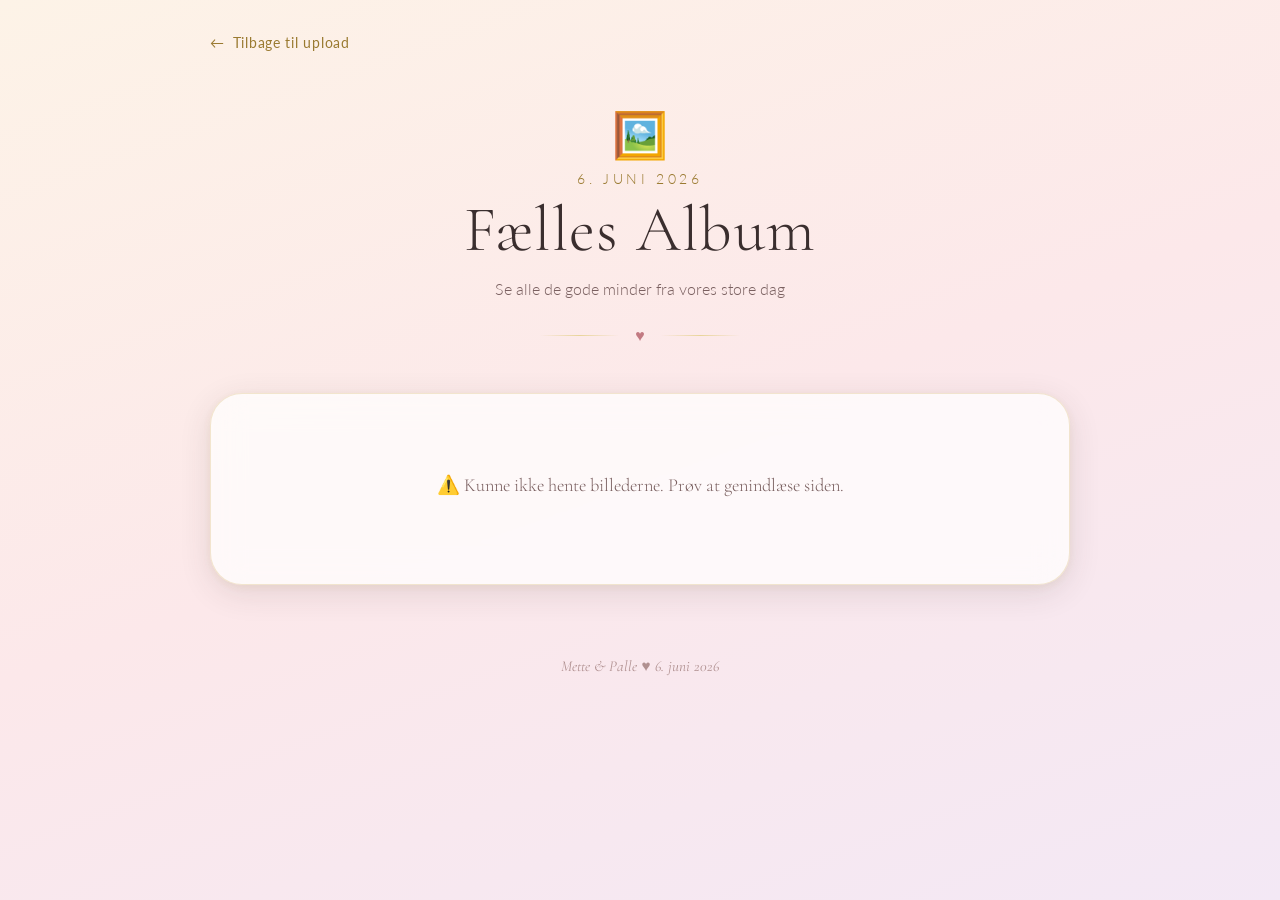
==== album.html @ d2fdee3d "feat: tilføj fælles bryllupsalbum med navnefelt og Netlify foto-funktion" ====
<!DOCTYPE html>
<html lang="da">
<head>
  <meta charset="UTF-8" />
  <meta name="viewport" content="width=device-width, initial-scale=1.0" />
  <title>Bryllupsalbum – Mette &amp; Palle 💍</title>
  <meta name="description" content="Se alle bryllupsbilleder og videoer fra Mette &amp; Palles store dag – 6. juni 2026" />
  <link rel="preconnect" href="https://fonts.googleapis.com" />
  <link rel="preconnect" href="https://fonts.gstatic.com" crossorigin />
  <link href="https://fonts.googleapis.com/css2?family=Cormorant+Garamond:ital,wght@0,300;0,400;0,600;1,300;1,400&family=Lato:wght@300;400;700&display=swap" rel="stylesheet" />
  <link rel="stylesheet" href="style.css" />
  <link rel="stylesheet" href="album.css" />
</head>
<body>

  <!-- Floating petals background -->
  <div class="petals-container" id="petalsContainer"></div>

  <main class="app-container album-page">

    <!-- Tilbage-link -->
    <nav class="album-back-nav">
      <a href="index.html" class="album-back-link">
        <span>←</span>
        <span>Tilbage til upload</span>
      </a>
    </nav>

    <!-- Header -->
    <header class="wedding-header">
      <div class="rings-icon">🖼️</div>
      <p class="wedding-date">6. juni 2026</p>
      <h1 class="wedding-title">Fælles Album</h1>
      <p class="wedding-subtitle">Se alle de gode minder fra vores store dag</p>
      <div class="divider">
        <span class="divider-line"></span>
        <span class="divider-heart">♥</span>
        <span class="divider-line"></span>
      </div>
    </header>

    <!-- Galleri-sektion -->
    <section class="upload-section" id="albumSection">

      <!-- Loading -->
      <div id="loadingState" class="album-status">
        <p>Henter de nyeste billeder... 🌸</p>
      </div>

      <!-- Tom -->
      <div id="emptyState" class="album-status" style="display:none;">
        <p>Ingen billeder endnu – vær den første til at uploade! 📷</p>
        <a href="index.html" class="upload-more-btn" style="display:inline-block; margin-top:1rem; text-decoration:none;">Upload billeder</a>
      </div>

      <!-- Fejl -->
      <div id="errorState" class="album-status" style="display:none;">
        <p>⚠️ Kunne ikke hente billederne. Prøv at genindlæse siden.</p>
      </div>

      <!-- Galleri-gitter -->
      <div class="gallery-grid" id="galleryGrid"></div>

    </section>

  </main>

  <!-- Footer -->
  <footer class="wedding-footer">
    <p>Mette &amp; Palle ♥ 6. juni 2026</p>
  </footer>

  <!-- Fuldskærms-modal -->
  <div id="imageModal" class="photo-modal">
    <button id="closeModal" class="modal-close" aria-label="Luk">&times;</button>
    <div class="modal-inner">
      <img src="" alt="Billede i fuld størrelse" id="modalImg" class="modal-img" />
      <p id="modalCredit" class="modal-credit"></p>
    </div>
  </div>

  <script src="config.js"></script>
  <script src="album.js"></script>
</body>
</html>
---- style.css ----
/* =====================================================
   METTE & PALLE – BRYLLUPSAPP
   Wedding Photo Upload – Style
   ===================================================== */

/* ---------- Tokens ---------- */
:root {
  --cream:        #fdf8f0;
  --gold:         #c9a84c;
  --gold-light:   #e8d49a;
  --gold-dark:    #9a7a30;
  --rose:         #e8b4b8;
  --rose-dark:    #c27a82;
  --blush:        #f9eded;
  --text-dark:    #3a2e2e;
  --text-mid:     #7a6060;
  --text-light:   #b09090;
  --white:        #ffffff;
  --shadow:       rgba(58, 46, 46, 0.12);
  --radius-sm:    12px;
  --radius-md:    20px;
  --radius-lg:    32px;
}

/* ---------- Reset & Base ---------- */
*, *::before, *::after { box-sizing: border-box; margin: 0; padding: 0; }

html {
  font-size: 16px;
  scroll-behavior: smooth;
}

body {
  font-family: 'Lato', sans-serif;
  background: linear-gradient(160deg, #fdf3e7 0%, #fce8ea 50%, #f3e8f5 100%);
  min-height: 100vh;
  color: var(--text-dark);
  overflow-x: hidden;
  position: relative;
}

/* ---------- Floating Petals ---------- */
.petals-container {
  position: fixed;
  inset: 0;
  pointer-events: none;
  z-index: 0;
  overflow: hidden;
}

.petal {
  position: absolute;
  top: -40px;
  font-size: 1.2rem;
  opacity: 0.6;
  animation: fallDown linear infinite;
  user-select: none;
}

@keyframes fallDown {
  0%   { transform: translateY(-40px) rotate(0deg); opacity: 0.7; }
  100% { transform: translateY(110vh) rotate(360deg); opacity: 0; }
}

/* ---------- App Container ---------- */
.app-container {
  position: relative;
  z-index: 1;
  max-width: 520px;
  margin: 0 auto;
  padding: 2rem 1.25rem 3rem;
}

/* ---------- Header ---------- */
.wedding-header {
  text-align: center;
  padding: 2.5rem 1rem 1.5rem;
}

.rings-icon {
  font-size: 2.8rem;
  display: block;
  margin-bottom: 0.5rem;
  animation: gentleBob 3s ease-in-out infinite;
}

@keyframes gentleBob {
  0%, 100% { transform: translateY(0); }
  50%       { transform: translateY(-6px); }
}

.wedding-date {
  font-family: 'Lato', sans-serif;
  font-weight: 300;
  font-size: 0.9rem;
  letter-spacing: 0.25em;
  color: var(--gold-dark);
  text-transform: uppercase;
  margin-bottom: 0.5rem;
}

.wedding-title {
  font-family: 'Cormorant Garamond', serif;
  font-weight: 300;
  font-size: clamp(2.8rem, 8vw, 4rem);
  color: var(--text-dark);
  line-height: 1.1;
  letter-spacing: 0.02em;
}

.ampersand {
  font-style: italic;
  color: var(--gold);
}

.wedding-subtitle {
  font-family: 'Lato', sans-serif;
  font-weight: 300;
  font-size: 1rem;
  color: var(--text-mid);
  margin-top: 0.75rem;
  line-height: 1.5;
}

/* Divider */
.divider {
  display: flex;
  align-items: center;
  gap: 1rem;
  margin: 1.5rem auto;
  max-width: 200px;
}

.divider-line {
  flex: 1;
  height: 1px;
  background: linear-gradient(to right, transparent, var(--gold-light), transparent);
}

.divider-heart {
  color: var(--rose-dark);
  font-size: 1rem;
}

/* ---------- Token Warning ---------- */
.token-warning {
  background: #fff8e1;
  border: 1.5px solid var(--gold-light);
  border-radius: var(--radius-sm);
  padding: 0.9rem 1.2rem;
  font-size: 0.85rem;
  color: #7a6030;
  margin-bottom: 1.25rem;
  line-height: 1.5;
  display: none; /* Shown via JS if token missing */
}

.token-warning code {
  background: rgba(201, 168, 76, 0.15);
  padding: 0.1em 0.4em;
  border-radius: 4px;
  font-size: 0.82rem;
}

.token-warning.visible { display: block; }

/* ---------- Upload Section ---------- */
.upload-section {
  background: rgba(255, 255, 255, 0.72);
  backdrop-filter: blur(16px);
  -webkit-backdrop-filter: blur(16px);
  border: 1px solid rgba(201, 168, 76, 0.25);
  border-radius: var(--radius-lg);
  padding: 2rem 1.5rem;
  box-shadow:
    0 8px 32px var(--shadow),
    0 2px 8px rgba(201, 168, 76, 0.1);
}

/* ---------- Dropzone ---------- */
.dropzone {
  position: relative;
  border: 2.5px dashed var(--gold-light);
  border-radius: var(--radius-md);
  padding: 2.5rem 1rem;
  text-align: center;
  cursor: pointer;
  transition: border-color 0.25s, background 0.25s, transform 0.2s;
  background: rgba(253, 248, 240, 0.6);
}

.dropzone:hover,
.dropzone.drag-over {
  border-color: var(--gold);
  background: rgba(232, 212, 154, 0.18);
  transform: scale(1.01);
}

.dropzone input[type="file"] {
  position: absolute;
  inset: 0;
  opacity: 0;
  cursor: pointer;
  width: 100%;
  height: 100%;
}

.camera-icon {
  font-size: 3rem;
  margin-bottom: 0.75rem;
  display: block;
}

.dropzone-main {
  font-family: 'Cormorant Garamond', serif;
  font-size: 1.35rem;
  font-weight: 400;
  color: var(--text-dark);
  margin-bottom: 0.3rem;
}

.dropzone-sub {
  font-size: 0.88rem;
  color: var(--text-light);
  margin-bottom: 0.5rem;
}

.dropzone-formats {
  font-size: 0.78rem;
  letter-spacing: 0.15em;
  color: var(--gold-dark);
  opacity: 0.8;
  text-transform: uppercase;
}

/* ---------- Preview Grid ---------- */
.preview-grid {
  display: grid;
  grid-template-columns: repeat(3, 1fr);
  gap: 0.6rem;
  margin-top: 1.25rem;
}

.preview-item {
  position: relative;
  border-radius: var(--radius-sm);
  overflow: hidden;
  aspect-ratio: 1;
  background: var(--blush);
  box-shadow: 0 2px 8px var(--shadow);
  animation: popIn 0.3s cubic-bezier(0.34, 1.56, 0.64, 1);
}

@keyframes popIn {
  from { transform: scale(0.7); opacity: 0; }
  to   { transform: scale(1);   opacity: 1; }
}

.preview-item img,
.preview-item video {
  width: 100%;
  height: 100%;
  object-fit: cover;
  display: block;
}

.preview-item .remove-btn {
  position: absolute;
  top: 4px;
  right: 4px;
  width: 24px;
  height: 24px;
  border-radius: 50%;
  background: rgba(58, 46, 46, 0.75);
  color: white;
  border: none;
  font-size: 0.75rem;
  cursor: pointer;
  display: flex;
  align-items: center;
  justify-content: center;
  transition: background 0.2s;
}

.preview-item .remove-btn:hover { background: var(--rose-dark); }

.preview-item .video-badge {
  position: absolute;
  bottom: 4px;
  left: 4px;
  background: rgba(0,0,0,0.6);
  color: white;
  font-size: 0.65rem;
  padding: 2px 6px;
  border-radius: 4px;
  letter-spacing: 0.05em;
}

/* ---------- File Count ---------- */
.file-count {
  text-align: center;
  font-size: 0.85rem;
  color: var(--text-mid);
  margin-top: 0.6rem;
  min-height: 1.2em;
}

/* ---------- Upload Button ---------- */
.upload-btn {
  display: flex;
  align-items: center;
  justify-content: center;
  gap: 0.6rem;
  width: 100%;
  margin-top: 1.5rem;
  padding: 1rem 1.5rem;
  background: linear-gradient(135deg, var(--gold) 0%, var(--gold-dark) 100%);
  color: var(--white);
  font-family: 'Cormorant Garamond', serif;
  font-size: 1.25rem;
  font-weight: 600;
  letter-spacing: 0.03em;
  border: none;
  border-radius: 50px;
  cursor: pointer;
  transition: transform 0.2s, box-shadow 0.2s, opacity 0.2s;
  box-shadow: 0 4px 20px rgba(154, 122, 48, 0.4);
}

.upload-btn:hover:not(:disabled) {
  transform: translateY(-2px);
  box-shadow: 0 8px 28px rgba(154, 122, 48, 0.5);
}

.upload-btn:active:not(:disabled) {
  transform: translateY(0);
}

.upload-btn:disabled {
  opacity: 0.45;
  cursor: not-allowed;
  box-shadow: none;
}

.btn-icon { font-size: 1.4rem; }
/* ---------- Album Link ---------- */
.album-link-container {
  text-align: center;
  margin-top: 1.5rem;
}

.album-link {
  display: inline-flex;
  align-items: center;
  gap: 0.5rem;
  color: var(--gold-dark);
  text-decoration: none;
  font-family: 'Cormorant Garamond', serif;
  font-size: 1.1rem;
  font-weight: 600;
  padding: 0.5rem 1rem;
  border-radius: var(--radius-sm);
  transition: opacity 0.2s, transform 0.2s;
}

.album-link:hover {
  opacity: 0.8;
  transform: translateX(4px);
}

.album-link .arrow {
  transition: transform 0.2s;
}

.album-link:hover .arrow {
  transform: translateX(2px);
}

/* ---------- Name Field ---------- */
.name-field {
  margin-top: 1.75rem;
  padding-top: 1.5rem;
  border-top: 1px solid rgba(201, 168, 76, 0.2);
  text-align: center;
}

.name-label {
  display: block;
  font-family: 'Lato', sans-serif;
  font-size: 0.72rem;
  font-weight: 400;
  letter-spacing: 0.2em;
  text-transform: uppercase;
  color: var(--text-light);
  margin-bottom: 0.6rem;
}

.name-input {
  width: 100%;
  max-width: 320px;
  padding: 0.45rem 0;
  background: transparent;
  border: none;
  border-bottom: 1.5px solid var(--gold-light);
  font-family: 'Cormorant Garamond', serif;
  font-size: 1.15rem;
  font-style: italic;
  color: var(--text-dark);
  text-align: center;
  outline: none;
  transition: border-color 0.25s;
}

.name-input:focus {
  border-bottom-color: var(--gold);
}

/* ---------- Progress ---------- */
.progress-container {
  margin-top: 1.25rem;
  display: none;
}

.progress-container.visible { display: block; }

.progress-bar-bg {
  width: 100%;
  height: 8px;
  background: var(--blush);
  border-radius: 50px;
  overflow: hidden;
}

.progress-bar-fill {
  height: 100%;
  width: 0%;
  background: linear-gradient(90deg, var(--rose) 0%, var(--gold) 100%);
  border-radius: 50px;
  transition: width 0.35s ease;
}

.progress-text {
  text-align: center;
  font-size: 0.82rem;
  color: var(--text-mid);
  margin-top: 0.5rem;
}

/* ---------- Success Screen ---------- */
.success-screen {
  display: none;
  text-align: center;
  padding: 3rem 1.5rem;
  background: rgba(255, 255, 255, 0.75);
  backdrop-filter: blur(16px);
  border: 1px solid rgba(201, 168, 76, 0.25);
  border-radius: var(--radius-lg);
  box-shadow: 0 8px 32px var(--shadow);
}

.success-screen.visible { display: block; }

.success-icon {
  font-size: 4rem;
  display: block;
  margin-bottom: 1rem;
  animation: bounce 0.6s cubic-bezier(0.34, 1.56, 0.64, 1);
}

@keyframes bounce {
  from { transform: scale(0); }
  to   { transform: scale(1); }
}

.success-title {
  font-family: 'Cormorant Garamond', serif;
  font-size: 2.4rem;
  font-weight: 300;
  color: var(--text-dark);
  margin-bottom: 0.75rem;
}

.success-msg {
  font-size: 1rem;
  color: var(--text-mid);
  line-height: 1.7;
  margin-bottom: 2rem;
}

.upload-more-btn {
  padding: 0.85rem 2rem;
  background: transparent;
  border: 2px solid var(--gold);
  color: var(--gold-dark);
  font-family: 'Cormorant Garamond', serif;
  font-size: 1.1rem;
  font-weight: 600;
  border-radius: 50px;
  cursor: pointer;
  transition: background 0.2s, color 0.2s, transform 0.2s;
}

.upload-more-btn:hover {
  background: var(--gold);
  color: white;
  transform: translateY(-2px);
}

/* ---------- Footer ---------- */
.wedding-footer {
  position: relative;
  z-index: 1;
  text-align: center;
  padding: 1.5rem;
  font-family: 'Cormorant Garamond', serif;
  font-style: italic;
  font-size: 0.95rem;
  color: var(--text-light);
}

/* ---------- Responsive ---------- */
@media (max-width: 380px) {
  .preview-grid { grid-template-columns: repeat(2, 1fr); }
  .wedding-title { font-size: 2.4rem; }
}
---- album.css ----
/* =====================================================
   METTE & PALLE – BRYLLUPSAPP
   album.css – Galleri-side specifik styling
   ===================================================== */

/* ---------- Album Page Overrides ---------- */
.album-page {
  max-width: 900px; /* Bredere end upload-siden for at give plads til galleri */
}

/* ---------- Tilbage-navigation ---------- */
.album-back-nav {
  margin-bottom: 1rem;
}

.album-back-link {
  display: inline-flex;
  align-items: center;
  gap: 0.5rem;
  color: var(--gold-dark);
  text-decoration: none;
  font-family: 'Lato', sans-serif;
  font-size: 0.9rem;
  font-weight: 400;
  letter-spacing: 0.05em;
  transition: opacity 0.2s, transform 0.2s;
}

.album-back-link:hover {
  opacity: 0.75;
  transform: translateX(-3px);
}

/* ---------- Status-beskeder ---------- */
.album-status {
  text-align: center;
  padding: 3rem 1rem;
  color: var(--text-mid);
  font-family: 'Cormorant Garamond', serif;
  font-size: 1.15rem;
  font-weight: 300;
}

/* ---------- Galleri-gitter ---------- */
.gallery-grid {
  display: grid;
  grid-template-columns: repeat(auto-fill, minmax(160px, 1fr));
  gap: 0.75rem;
  margin-top: 0.5rem;
}

/* ---------- Galleri-kort ---------- */
.gallery-item {
  position: relative;
  aspect-ratio: 1;
  border-radius: var(--radius-md);
  overflow: hidden;
  background: var(--blush);
  box-shadow: 0 4px 12px var(--shadow);
  cursor: pointer;
  transition: transform 0.25s ease, box-shadow 0.25s ease;
  animation: popIn 0.35s cubic-bezier(0.34, 1.56, 0.64, 1);
}

.gallery-item:hover {
  transform: scale(1.03);
  box-shadow: 0 8px 24px var(--shadow);
}

.gallery-item img,
.gallery-item video {
  width: 100%;
  height: 100%;
  object-fit: cover;
  display: block;
}

/* ---------- Loading placeholder ---------- */
.loading-placeholder {
  background: linear-gradient(110deg, var(--blush) 30%, #fff3f3 50%, var(--blush) 70%);
  background-size: 200% 100%;
  animation: shimmer 1.4s infinite;
  cursor: default;
}

@keyframes shimmer {
  0%   { background-position: 200% 0; }
  100% { background-position: -200% 0; }
}

/* ---------- Video-badge ---------- */
.video-badge {
  position: absolute;
  bottom: 6px;
  left: 6px;
  background: rgba(0,0,0,0.6);
  color: white;
  font-size: 0.65rem;
  letter-spacing: 0.05em;
  padding: 2px 7px;
  border-radius: 4px;
}

/* ---------- Uploader-navn ---------- */
.gallery-uploader {
  position: absolute;
  bottom: 0;
  left: 0;
  right: 0;
  background: linear-gradient(to top, rgba(58, 46, 46, 0.75) 0%, transparent 100%);
  color: rgba(255,255,255,0.9);
  font-family: 'Lato', sans-serif;
  font-size: 0.7rem;
  font-weight: 300;
  letter-spacing: 0.05em;
  padding: 1.25rem 0.5rem 0.4rem;
  text-align: center;
  white-space: nowrap;
  overflow: hidden;
  text-overflow: ellipsis;
  pointer-events: none;
}

/* ---------- Navn-input på forsiden ---------- */
.name-field {
  margin-top: 1.25rem;
}

.name-label {
  display: block;
  font-family: 'Lato', sans-serif;
  font-size: 0.82rem;
  font-weight: 400;
  letter-spacing: 0.08em;
  color: var(--text-mid);
  text-transform: uppercase;
  margin-bottom: 0.4rem;
}

.name-input {
  width: 100%;
  padding: 0.75rem 1rem;
  border: 1.5px solid var(--gold-light);
  border-radius: var(--radius-sm);
  background: rgba(253, 248, 240, 0.7);
  font-family: 'Cormorant Garamond', serif;
  font-size: 1.05rem;
  color: var(--text-dark);
  outline: none;
  transition: border-color 0.2s, box-shadow 0.2s;
}

.name-input::placeholder {
  color: var(--text-light);
  font-style: italic;
}

.name-input:focus {
  border-color: var(--gold);
  box-shadow: 0 0 0 3px rgba(201, 168, 76, 0.15);
}

/* ---------- Fuldskærms-modal ---------- */
.photo-modal {
  display: none;
  position: fixed;
  inset: 0;
  background: rgba(20, 10, 10, 0.93);
  z-index: 100;
  align-items: center;
  justify-content: center;
  padding: 1rem;
  backdrop-filter: blur(4px);
}

.photo-modal.active {
  display: flex;
}

.modal-img {
  max-width: 95vw;
  max-height: 85vh;
  object-fit: contain;
  border-radius: var(--radius-sm);
  box-shadow: 0 20px 60px rgba(0,0,0,0.6);
  animation: popIn 0.3s cubic-bezier(0.34, 1.56, 0.64, 1);
  display: block;
}

.modal-inner {
  display: flex;
  flex-direction: column;
  align-items: center;
  gap: 0.75rem;
}

.modal-credit {
  color: rgba(255,255,255,0.6);
  font-family: 'Lato', sans-serif;
  font-size: 0.85rem;
  font-weight: 300;
  letter-spacing: 0.05em;
  text-align: center;
  margin: 0;
}

.modal-close {
  position: absolute;
  top: 1rem;
  right: 1.25rem;
  background: none;
  border: none;
  color: rgba(255,255,255,0.8);
  font-size: 2.5rem;
  line-height: 1;
  cursor: pointer;
  transition: color 0.2s, transform 0.2s;
  padding: 0;
}

.modal-close:hover {
  color: white;
  transform: scale(1.15);
}

/* ---------- Responsive ---------- */
@media (max-width: 480px) {
  .gallery-grid {
    grid-template-columns: repeat(2, 1fr);
    gap: 0.5rem;
  }

  .album-page {
    max-width: 100%;
  }
}

@media (min-width: 600px) {
  .gallery-grid {
    grid-template-columns: repeat(auto-fill, minmax(180px, 1fr));
  }
}
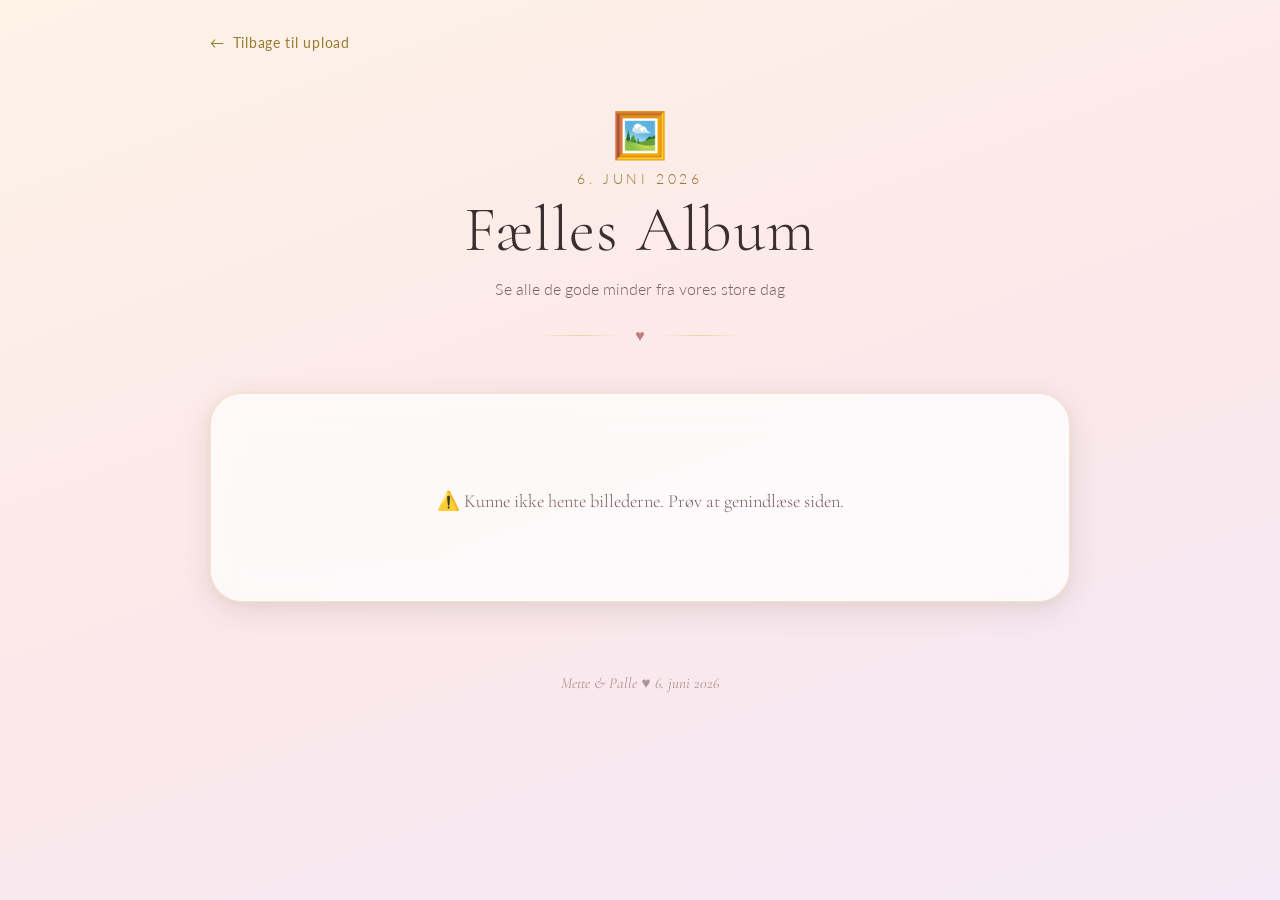
==== commit 409efc55: "feat: infinite scroll paginering - indlæs 30 billeder ad gangen i stedet for alle på én gang" ====
--- a/album.html
+++ b/album.html
@@ -44,8 +44,11 @@
 
       <!-- Loading -->
       <div id="loadingState" class="album-status">
-        <p>Henter de nyeste billeder... 🌸</p>
+        <p>Henter billeder... 🌸</p>
       </div>
+
+      <!-- Billedtæller -->
+      <p id="photoCount" class="photo-count"></p>
 
       <!-- Tom -->
       <div id="emptyState" class="album-status" style="display:none;">
@@ -61,6 +64,14 @@
       <!-- Galleri-gitter -->
       <div class="gallery-grid" id="galleryGrid"></div>
 
+      <!-- Indlæser flere (infinite scroll spinner) -->
+      <div id="loadingMore" class="album-status" style="display:none;">
+        <p>Indlæser flere billeder... 🌸</p>
+      </div>
+
+      <!-- Sentinel: trigger for IntersectionObserver -->
+      <div id="scrollSentinel" style="height:1px;"></div>
+
     </section>
 
   </main>
@@ -73,6 +84,11 @@
   <!-- Fuldskærms-modal -->
   <div id="imageModal" class="photo-modal">
     <button id="closeModal" class="modal-close" aria-label="Luk">&times;</button>
+    
+    <!-- Navigationsknapper -->
+    <button id="prevBtn" class="modal-nav prev" aria-label="Forrige billede">&#10094;</button>
+    <button id="nextBtn" class="modal-nav next" aria-label="Næste billede">&#10095;</button>
+
     <div class="modal-inner">
       <img src="" alt="Billede i fuld størrelse" id="modalImg" class="modal-img" />
       <p id="modalCredit" class="modal-credit"></p>
--- a/album.css
+++ b/album.css
@@ -39,6 +39,18 @@
   font-family: 'Cormorant Garamond', serif;
   font-size: 1.15rem;
   font-weight: 300;
+}
+
+/* ---------- Billedtæller ---------- */
+.photo-count {
+  text-align: center;
+  font-family: 'Lato', sans-serif;
+  font-size: 0.8rem;
+  font-weight: 300;
+  letter-spacing: 0.08em;
+  color: var(--text-light);
+  margin: 0.5rem 0 1rem;
+  text-transform: uppercase;
 }
 
 /* ---------- Galleri-gitter ---------- */
@@ -185,6 +197,7 @@
   box-shadow: 0 20px 60px rgba(0,0,0,0.6);
   animation: popIn 0.3s cubic-bezier(0.34, 1.56, 0.64, 1);
   display: block;
+  transition: opacity 0.3s ease;
 }
 
 .modal-inner {
@@ -223,6 +236,42 @@
   transform: scale(1.15);
 }
 
+/* ---------- Modal Navigation ---------- */
+.modal-nav {
+  position: absolute;
+  top: 50%;
+  transform: translateY(-50%);
+  background: rgba(255, 255, 255, 0.05);
+  border: none;
+  color: rgba(255, 255, 255, 0.5);
+  font-size: 3rem;
+  padding: 2rem 1rem;
+  cursor: pointer;
+  transition: all 0.3s ease;
+  z-index: 110;
+  border-radius: var(--radius-sm);
+  display: flex;
+  align-items: center;
+  justify-content: center;
+  user-select: none;
+}
+
+.modal-nav:hover {
+  background: rgba(255, 255, 255, 0.15);
+  color: var(--gold-light);
+}
+
+.modal-nav.prev { left: 0.5rem; }
+.modal-nav.next { right: 0.5rem; }
+
+@media (max-width: 768px) {
+  .modal-nav {
+    padding: 1.5rem 0.5rem;
+    font-size: 2.2rem;
+    background: transparent;
+  }
+}
+
 /* ---------- Responsive ---------- */
 @media (max-width: 480px) {
   .gallery-grid {
